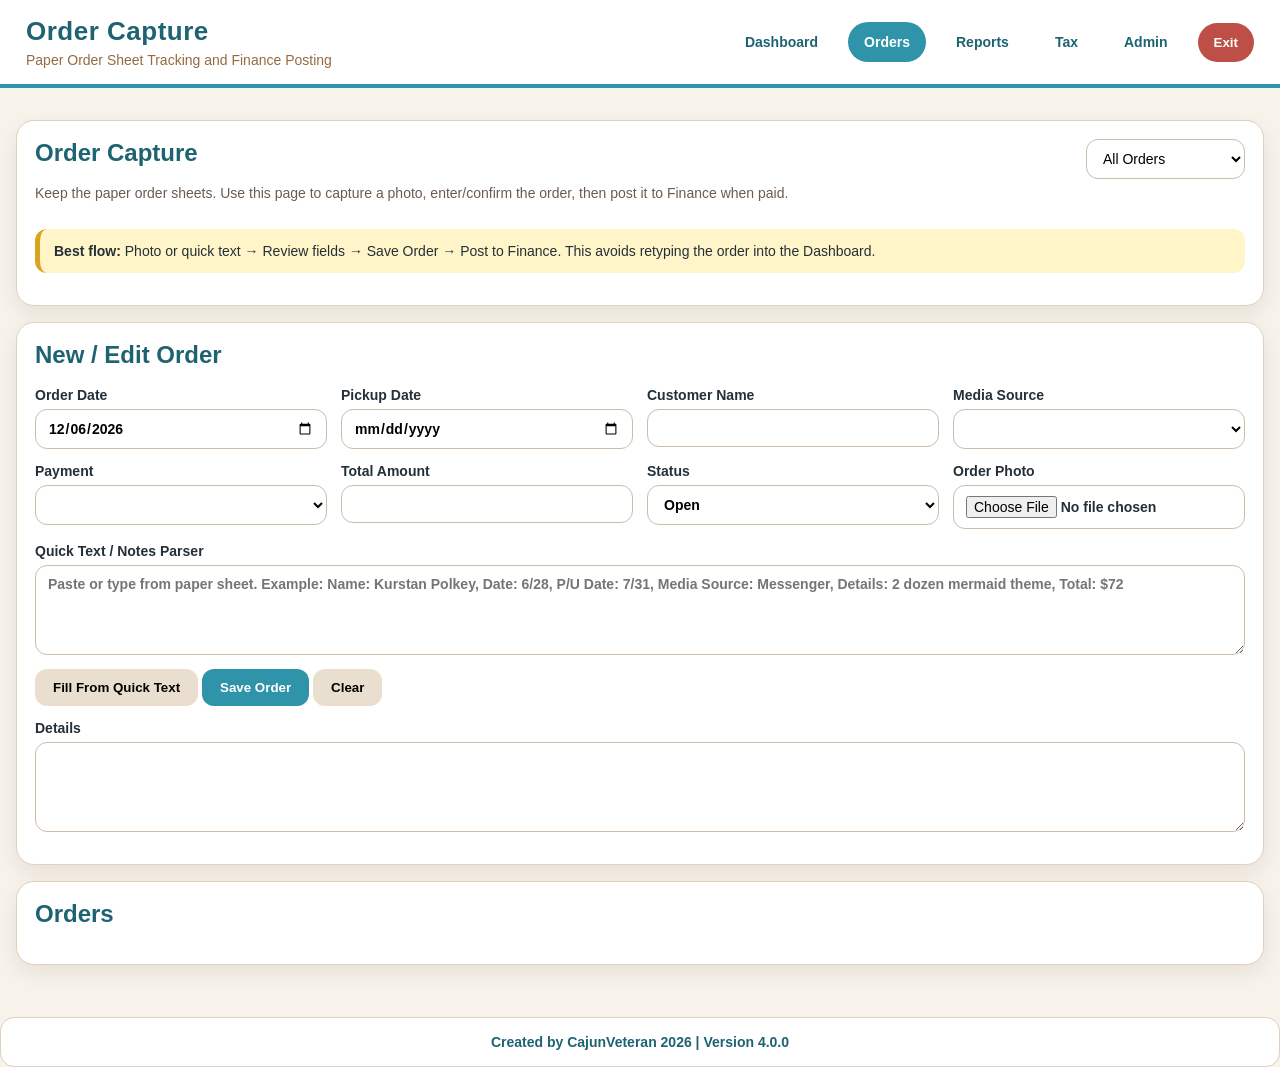
==== orders.html @ 808d406b "Add files via upload" ====
<!doctype html><html><head><meta charset="utf-8"><meta name="viewport" content="width=device-width,initial-scale=1"><title>Order Capture</title><link rel="stylesheet" href="styles.css"></head><body><div id="nav"></div><main>
<section class="panel"><div class="panel-head"><div><h2>Order Capture</h2><p class="hint">Keep the paper order sheets. Use this page to capture a photo, enter/confirm the order, then post it to Finance when paid.</p></div><div class="filters"><select id="statusFilter"><option value="all">All Orders</option><option>Open</option><option>Ready</option><option>Picked Up</option><option>Paid</option><option>Posted to Finance</option><option>Cancelled</option></select></div></div><p class="notice"><b>Best flow:</b> Photo or quick text → Review fields → Save Order → Post to Finance. This avoids retyping the order into the Dashboard.</p></section>
<section class="panel"><h2>New / Edit Order</h2><form id="orderForm" class="grid-4"><input type="hidden" id="orderId"><label>Order Date<input id="orderDate" type="date"></label><label>Pickup Date<input id="pickupDate" type="date"></label><label>Customer Name<input id="customerName"></label><label>Media Source<select id="mediaSource"><option></option><option>Messenger</option><option>Facebook</option><option>Text</option><option>Phone</option><option>In Person</option><option>Other</option></select></label><label>Payment<select id="paymentType"><option></option><option>Apple</option><option>Cash</option><option>Cash App</option><option>Paypal</option><option>Square</option><option>Venmo</option><option>Zelle</option><option>Other</option></select></label><label>Total Amount<input id="totalAmount" type="number" step="0.01"></label><label>Status<select id="status"><option>Open</option><option>Ready</option><option>Picked Up</option><option>Paid</option><option>Posted to Finance</option><option>Cancelled</option></select></label><label>Order Photo<input id="photoInput" type="file" accept="image/*"></label><label class="full">Quick Text / Notes Parser<textarea id="quickText" placeholder="Paste or type from paper sheet. Example: Name: Kurstan Polkey, Date: 6/28, P/U Date: 7/31, Media Source: Messenger, Details: 2 dozen mermaid theme, Total: $72"></textarea></label><div class="full"><button type="button" id="parseBtn">Fill From Quick Text</button> <button class="primary" type="submit">Save Order</button> <button type="button" id="clearBtn">Clear</button></div><label class="full">Details<textarea id="details"></textarea></label><div class="full" id="photoPreviewWrap"></div></form></section>
<section class="panel"><h2>Orders</h2><div id="ordersList"></div></section>
</main><div id="footer"></div><script src="config.js"></script><script src="common.js"></script><script src="orders.js"></script></body></html>
---- styles.css ----
:root{--teal:#2f94aa;--teal-dark:#1e6372;--brown:#956a42;--tan:#eadfce;--cream:#f7f2ea;--line:#dfd0bf;--yellow:#fff5c9;--green:#326725;--red:#bd4f47;--text:#243038;--shadow:0 8px 20px rgba(55,35,15,.08)}*{box-sizing:border-box}body{margin:0;background:var(--cream);color:var(--text);font-family:"Segoe UI",Arial,sans-serif;font-size:14px}.topbar{background:white;border-bottom:4px solid var(--teal);display:flex;align-items:center;justify-content:space-between;padding:16px 26px;gap:20px}.brand{display:flex;align-items:center;gap:20px}.brand img{width:108px;max-height:70px;object-fit:contain}.brand h1{margin:0;color:var(--teal-dark);font-size:26px;letter-spacing:.5px}.brand p{margin:5px 0 0;color:var(--brown)}nav{display:flex;align-items:center;gap:14px;flex-wrap:wrap}nav a,nav button{border:0;border-radius:20px;background:transparent;color:var(--teal-dark);font-weight:800;text-decoration:none;padding:12px 16px;cursor:pointer}nav a.active{background:var(--teal);color:#fff}.exit-btn{background:var(--red)!important;color:#fff!important}main{padding:16px}.cards{display:grid;grid-template-columns:repeat(4,minmax(180px,1fr));gap:12px;margin:10px 0 16px}.card{background:white;border:1px solid var(--line);border-left:6px solid var(--teal);border-radius:16px;padding:18px;box-shadow:var(--shadow)}.card.warning,.filing-card{border-left-color:#dca745;background:#fff8dd}.card span{display:block;color:#6b5b50;font-weight:800;font-size:13px}.card strong{display:block;font-size:24px;margin-top:4px}.panel{background:white;border:1px solid var(--line);border-radius:18px;padding:18px;margin:16px 0;box-shadow:var(--shadow)}.panel h2,.panel-head h2{margin:0 0 18px;color:var(--teal-dark);font-size:24px}.panel-head{display:flex;justify-content:space-between;align-items:flex-start;gap:16px}.filters{display:flex;gap:10px;align-items:center;flex-wrap:wrap}select,input,textarea{border:1px solid #ccbca9;border-radius:12px;padding:10px 12px;background:#fff;font:inherit}textarea{width:100%;min-height:90px;resize:vertical}button{border:0;border-radius:12px;background:var(--tan);padding:11px 18px;font-weight:800;cursor:pointer}.primary{background:var(--teal);color:white}.danger{background:var(--red);color:white}.choice-row{display:flex;gap:8px;flex-wrap:wrap}.choice-btn.active{background:var(--teal);color:white}.grid-4{display:grid;grid-template-columns:repeat(4,1fr);gap:14px}.grid-3{display:grid;grid-template-columns:repeat(3,1fr);gap:14px}.grid-2{display:grid;grid-template-columns:repeat(2,1fr);gap:14px}.full{grid-column:1/-1}label{font-weight:800;display:flex;flex-direction:column;gap:6px}.notice{background:var(--yellow);border-left:5px solid #d9a41f;border-radius:12px;padding:14px}.hint{color:#6b5b50}.table-wrap{overflow:auto;border-radius:14px}table{width:100%;border-collapse:collapse;background:white}th{background:var(--teal-dark);color:white;text-align:left;padding:12px}td{border-bottom:1px solid var(--line);padding:10px}tfoot th{background:var(--green);color:white}.filing-col,td.filing-amount{background:#fff6d6!important;color:#694400;font-weight:900}.mini-cards{display:grid;grid-template-columns:repeat(4,1fr);gap:10px;margin:12px 0}.mini-card{background:#eef9fc;border-radius:14px;padding:12px}.mini-card span{display:block;color:#6b5b50;font-weight:800}.order-card{display:grid;grid-template-columns:1fr auto;gap:10px;align-items:start;border:1px solid var(--line);border-radius:14px;padding:14px;margin:10px 0;background:#fff}.status-pill{display:inline-block;border-radius:999px;padding:5px 10px;background:#e9f4f7;color:var(--teal-dark);font-weight:800}.photo-preview{max-width:240px;border-radius:12px;border:1px solid var(--line);margin-top:8px}.site-footer{text-align:center;background:white;border:1px solid var(--line);border-radius:14px;margin:20px 0 0;padding:16px;color:var(--teal-dark);font-weight:900}.canvas-card{position:relative;height:320px}.legend{display:flex;gap:14px;flex-wrap:wrap;margin-top:10px}.legend span{display:flex;align-items:center;gap:6px}.swatch{display:inline-block;width:13px;height:13px;border-radius:3px}@media(max-width:900px){.topbar{align-items:flex-start;flex-direction:column}.cards,.grid-4,.grid-3,.grid-2,.mini-cards{grid-template-columns:1fr}.panel-head{flex-direction:column}nav{gap:6px}.brand img{width:84px}}
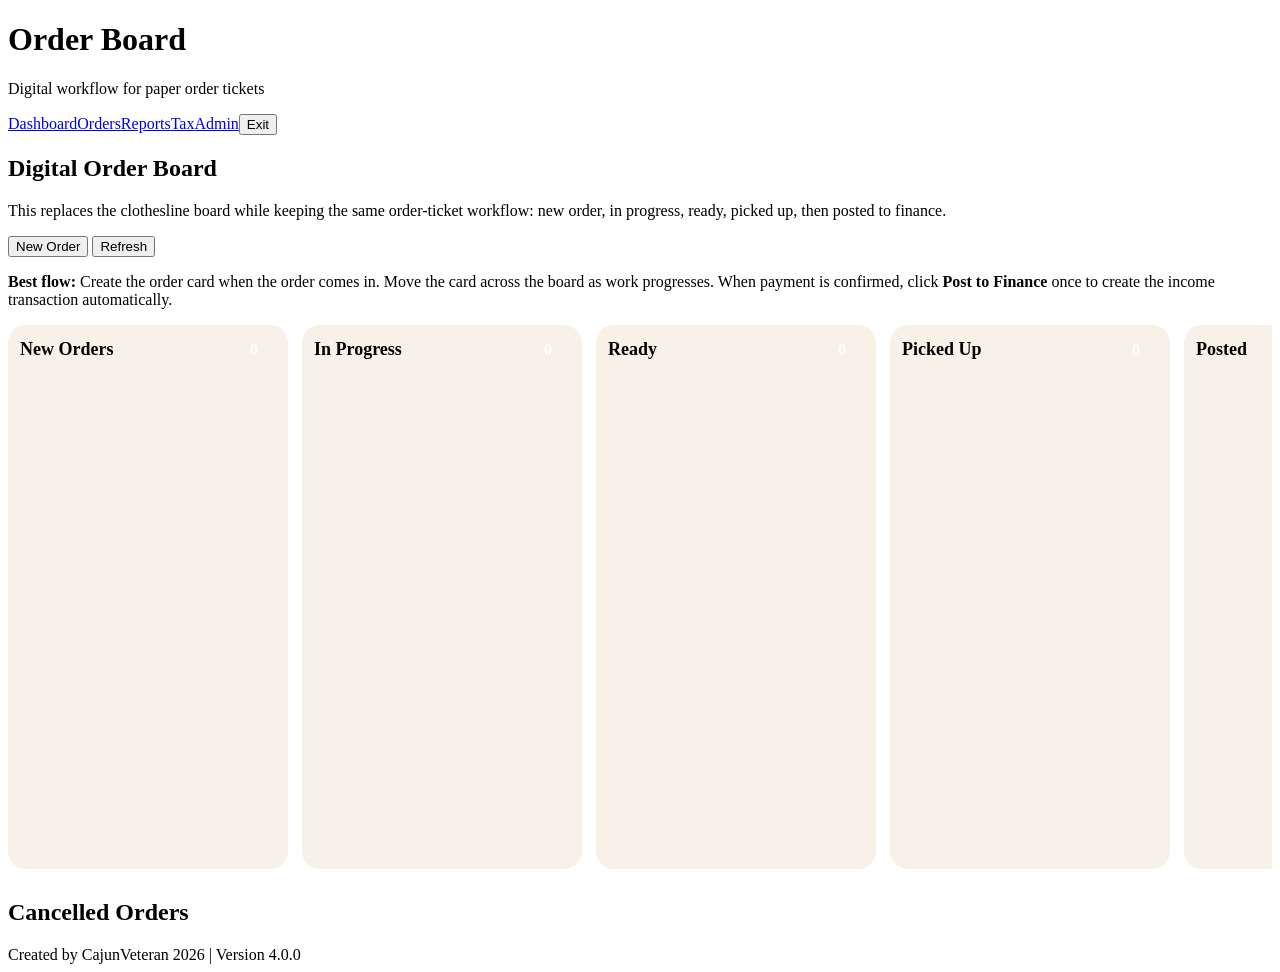
==== commit bc41b53d: "Add files via upload" ====
--- a/orders.html
+++ b/orders.html
@@ -1,5 +1,130 @@
-<!doctype html><html><head><meta charset="utf-8"><meta name="viewport" content="width=device-width,initial-scale=1"><title>Order Capture</title><link rel="stylesheet" href="styles.css"></head><body><div id="nav"></div><main>
-<section class="panel"><div class="panel-head"><div><h2>Order Capture</h2><p class="hint">Keep the paper order sheets. Use this page to capture a photo, enter/confirm the order, then post it to Finance when paid.</p></div><div class="filters"><select id="statusFilter"><option value="all">All Orders</option><option>Open</option><option>Ready</option><option>Picked Up</option><option>Paid</option><option>Posted to Finance</option><option>Cancelled</option></select></div></div><p class="notice"><b>Best flow:</b> Photo or quick text → Review fields → Save Order → Post to Finance. This avoids retyping the order into the Dashboard.</p></section>
-<section class="panel"><h2>New / Edit Order</h2><form id="orderForm" class="grid-4"><input type="hidden" id="orderId"><label>Order Date<input id="orderDate" type="date"></label><label>Pickup Date<input id="pickupDate" type="date"></label><label>Customer Name<input id="customerName"></label><label>Media Source<select id="mediaSource"><option></option><option>Messenger</option><option>Facebook</option><option>Text</option><option>Phone</option><option>In Person</option><option>Other</option></select></label><label>Payment<select id="paymentType"><option></option><option>Apple</option><option>Cash</option><option>Cash App</option><option>Paypal</option><option>Square</option><option>Venmo</option><option>Zelle</option><option>Other</option></select></label><label>Total Amount<input id="totalAmount" type="number" step="0.01"></label><label>Status<select id="status"><option>Open</option><option>Ready</option><option>Picked Up</option><option>Paid</option><option>Posted to Finance</option><option>Cancelled</option></select></label><label>Order Photo<input id="photoInput" type="file" accept="image/*"></label><label class="full">Quick Text / Notes Parser<textarea id="quickText" placeholder="Paste or type from paper sheet. Example: Name: Kurstan Polkey, Date: 6/28, P/U Date: 7/31, Media Source: Messenger, Details: 2 dozen mermaid theme, Total: $72"></textarea></label><div class="full"><button type="button" id="parseBtn">Fill From Quick Text</button> <button class="primary" type="submit">Save Order</button> <button type="button" id="clearBtn">Clear</button></div><label class="full">Details<textarea id="details"></textarea></label><div class="full" id="photoPreviewWrap"></div></form></section>
-<section class="panel"><h2>Orders</h2><div id="ordersList"></div></section>
-</main><div id="footer"></div><script src="config.js"></script><script src="common.js"></script><script src="orders.js"></script></body></html>+<!doctype html>
+<html>
+<head>
+  <meta charset="utf-8">
+  <meta name="viewport" content="width=device-width,initial-scale=1">
+  <title>Order Board</title>
+  <link rel="stylesheet" href="styles.css">
+</head>
+<body>
+<div id="nav"></div>
+<main>
+  <section class="panel">
+    <div class="panel-head">
+      <div>
+        <h2>Digital Order Board</h2>
+        <p class="hint">This replaces the clothesline board while keeping the same order-ticket workflow: new order, in progress, ready, picked up, then posted to finance.</p>
+      </div>
+      <div class="filters">
+        <button class="primary" id="newOrderBtn" type="button">New Order</button>
+        <button id="refreshBtn" type="button">Refresh</button>
+      </div>
+    </div>
+    <p class="notice"><b>Best flow:</b> Create the order card when the order comes in. Move the card across the board as work progresses. When payment is confirmed, click <b>Post to Finance</b> once to create the income transaction automatically.</p>
+  </section>
+
+  <section id="orderFormPanel" class="panel order-form-panel" style="display:none">
+    <div class="panel-head">
+      <h2 id="formTitle">New Order</h2>
+      <button id="closeFormBtn" type="button">Close</button>
+    </div>
+    <form id="orderForm" class="grid-4">
+      <input type="hidden" id="orderId">
+      <label>Order Date
+        <input id="orderDate" type="date">
+      </label>
+      <label>Pickup Date
+        <input id="pickupDate" type="date">
+      </label>
+      <label>Customer Name
+        <input id="customerName" required>
+      </label>
+      <label>Media Source
+        <select id="mediaSource">
+          <option></option>
+          <option>Messenger</option>
+          <option>Facebook</option>
+          <option>Text</option>
+          <option>Phone</option>
+          <option>In Person</option>
+          <option>Other</option>
+        </select>
+      </label>
+      <label>Payment
+        <select id="paymentType">
+          <option></option>
+          <option>Apple</option>
+          <option>Cash</option>
+          <option>Cash App</option>
+          <option>Paypal</option>
+          <option>Square</option>
+          <option>Venmo</option>
+          <option>Zelle</option>
+          <option>Other</option>
+        </select>
+      </label>
+      <label>Total Amount
+        <input id="totalAmount" type="number" step="0.01">
+      </label>
+      <label>Status
+        <select id="status">
+          <option>New Orders</option>
+          <option>In Progress</option>
+          <option>Ready</option>
+          <option>Picked Up</option>
+          <option>Posted to Finance</option>
+          <option>Cancelled</option>
+        </select>
+      </label>
+      <label>Order Photo
+        <input id="photoInput" type="file" accept="image/*">
+      </label>
+      <label class="full">Quick Text Helper
+        <textarea id="quickText" placeholder="Optional quick fill. Example: Name: Kurstan Polkey, Date: 6/28, P/U Date: 7/31, Media Source: Messenger, Payment: Venmo, Details: 2 dozen mermaid theme, Total: 72"></textarea>
+      </label>
+      <div class="full form-actions">
+        <button type="button" id="parseBtn">Fill From Quick Text</button>
+        <button class="primary" type="submit">Save Order</button>
+        <button type="button" id="clearBtn">Clear</button>
+      </div>
+      <label class="full">Details
+        <textarea id="details"></textarea>
+      </label>
+      <div class="full" id="photoPreviewWrap"></div>
+    </form>
+  </section>
+
+  <section class="order-board" id="orderBoard">
+    <div class="board-column" data-status="New Orders">
+      <div class="board-column-head"><h3>New Orders</h3><span id="countNewOrders">0</span></div>
+      <div class="board-list" id="listNewOrders"></div>
+    </div>
+    <div class="board-column" data-status="In Progress">
+      <div class="board-column-head"><h3>In Progress</h3><span id="countInProgress">0</span></div>
+      <div class="board-list" id="listInProgress"></div>
+    </div>
+    <div class="board-column" data-status="Ready">
+      <div class="board-column-head"><h3>Ready</h3><span id="countReady">0</span></div>
+      <div class="board-list" id="listReady"></div>
+    </div>
+    <div class="board-column" data-status="Picked Up">
+      <div class="board-column-head"><h3>Picked Up</h3><span id="countPickedUp">0</span></div>
+      <div class="board-list" id="listPickedUp"></div>
+    </div>
+    <div class="board-column" data-status="Posted to Finance">
+      <div class="board-column-head"><h3>Posted</h3><span id="countPostedtoFinance">0</span></div>
+      <div class="board-list" id="listPostedtoFinance"></div>
+    </div>
+  </section>
+
+  <section class="panel">
+    <h2>Cancelled Orders</h2>
+    <div id="cancelledOrders"></div>
+  </section>
+</main>
+<div id="footer"></div>
+<script src="config.js"></script>
+<script src="common.js"></script>
+<script src="orders.js"></script>
+</body>
+</html>
--- a/styles.css
+++ b/styles.css
@@ -1 +1,130 @@
-:root{--teal:#2f94aa;--teal-dark:#1e6372;--brown:#956a42;--tan:#eadfce;--cream:#f7f2ea;--line:#dfd0bf;--yellow:#fff5c9;--green:#326725;--red:#bd4f47;--text:#243038;--shadow:0 8px 20px rgba(55,35,15,.08)}*{box-sizing:border-box}body{margin:0;background:var(--cream);color:var(--text);font-family:"Segoe UI",Arial,sans-serif;font-size:14px}.topbar{background:white;border-bottom:4px solid var(--teal);display:flex;align-items:center;justify-content:space-between;padding:16px 26px;gap:20px}.brand{display:flex;align-items:center;gap:20px}.brand img{width:108px;max-height:70px;object-fit:contain}.brand h1{margin:0;color:var(--teal-dark);font-size:26px;letter-spacing:.5px}.brand p{margin:5px 0 0;color:var(--brown)}nav{display:flex;align-items:center;gap:14px;flex-wrap:wrap}nav a,nav button{border:0;border-radius:20px;background:transparent;color:var(--teal-dark);font-weight:800;text-decoration:none;padding:12px 16px;cursor:pointer}nav a.active{background:var(--teal);color:#fff}.exit-btn{background:var(--red)!important;color:#fff!important}main{padding:16px}.cards{display:grid;grid-template-columns:repeat(4,minmax(180px,1fr));gap:12px;margin:10px 0 16px}.card{background:white;border:1px solid var(--line);border-left:6px solid var(--teal);border-radius:16px;padding:18px;box-shadow:var(--shadow)}.card.warning,.filing-card{border-left-color:#dca745;background:#fff8dd}.card span{display:block;color:#6b5b50;font-weight:800;font-size:13px}.card strong{display:block;font-size:24px;margin-top:4px}.panel{background:white;border:1px solid var(--line);border-radius:18px;padding:18px;margin:16px 0;box-shadow:var(--shadow)}.panel h2,.panel-head h2{margin:0 0 18px;color:var(--teal-dark);font-size:24px}.panel-head{display:flex;justify-content:space-between;align-items:flex-start;gap:16px}.filters{display:flex;gap:10px;align-items:center;flex-wrap:wrap}select,input,textarea{border:1px solid #ccbca9;border-radius:12px;padding:10px 12px;background:#fff;font:inherit}textarea{width:100%;min-height:90px;resize:vertical}button{border:0;border-radius:12px;background:var(--tan);padding:11px 18px;font-weight:800;cursor:pointer}.primary{background:var(--teal);color:white}.danger{background:var(--red);color:white}.choice-row{display:flex;gap:8px;flex-wrap:wrap}.choice-btn.active{background:var(--teal);color:white}.grid-4{display:grid;grid-template-columns:repeat(4,1fr);gap:14px}.grid-3{display:grid;grid-template-columns:repeat(3,1fr);gap:14px}.grid-2{display:grid;grid-template-columns:repeat(2,1fr);gap:14px}.full{grid-column:1/-1}label{font-weight:800;display:flex;flex-direction:column;gap:6px}.notice{background:var(--yellow);border-left:5px solid #d9a41f;border-radius:12px;padding:14px}.hint{color:#6b5b50}.table-wrap{overflow:auto;border-radius:14px}table{width:100%;border-collapse:collapse;background:white}th{background:var(--teal-dark);color:white;text-align:left;padding:12px}td{border-bottom:1px solid var(--line);padding:10px}tfoot th{background:var(--green);color:white}.filing-col,td.filing-amount{background:#fff6d6!important;color:#694400;font-weight:900}.mini-cards{display:grid;grid-template-columns:repeat(4,1fr);gap:10px;margin:12px 0}.mini-card{background:#eef9fc;border-radius:14px;padding:12px}.mini-card span{display:block;color:#6b5b50;font-weight:800}.order-card{display:grid;grid-template-columns:1fr auto;gap:10px;align-items:start;border:1px solid var(--line);border-radius:14px;padding:14px;margin:10px 0;background:#fff}.status-pill{display:inline-block;border-radius:999px;padding:5px 10px;background:#e9f4f7;color:var(--teal-dark);font-weight:800}.photo-preview{max-width:240px;border-radius:12px;border:1px solid var(--line);margin-top:8px}.site-footer{text-align:center;background:white;border:1px solid var(--line);border-radius:14px;margin:20px 0 0;padding:16px;color:var(--teal-dark);font-weight:900}.canvas-card{position:relative;height:320px}.legend{display:flex;gap:14px;flex-wrap:wrap;margin-top:10px}.legend span{display:flex;align-items:center;gap:6px}.swatch{display:inline-block;width:13px;height:13px;border-radius:3px}@media(max-width:900px){.topbar{align-items:flex-start;flex-direction:column}.cards,.grid-4,.grid-3,.grid-2,.mini-cards{grid-template-columns:1fr}.panel-head{flex-direction:column}nav{gap:6px}.brand img{width:84px}}+
+
+/* v4.1 Digital Order Board */
+.order-board{
+  display:grid;
+  grid-template-columns:repeat(5,minmax(250px,1fr));
+  gap:14px;
+  align-items:start;
+  margin:16px 0;
+  overflow-x:auto;
+  padding-bottom:10px;
+}
+.board-column{
+  background:#f8f1e7;
+  border:1px solid var(--line);
+  border-radius:18px;
+  min-height:520px;
+  padding:12px;
+  box-shadow:var(--shadow);
+}
+.board-column.drag-over{
+  outline:3px dashed var(--teal);
+  background:#edf9fc;
+}
+.board-column-head{
+  display:flex;
+  align-items:center;
+  justify-content:space-between;
+  gap:8px;
+  margin-bottom:10px;
+}
+.board-column-head h3{
+  margin:0;
+  color:var(--teal-dark);
+  font-size:18px;
+}
+.board-column-head span{
+  background:var(--teal);
+  color:white;
+  border-radius:999px;
+  min-width:28px;
+  text-align:center;
+  padding:4px 8px;
+  font-weight:900;
+}
+.board-list{
+  display:flex;
+  flex-direction:column;
+  gap:10px;
+}
+.board-card{
+  background:white;
+  border:1px solid var(--line);
+  border-left:6px solid var(--teal);
+  border-radius:16px;
+  padding:12px;
+  box-shadow:0 6px 14px rgba(55,35,15,.08);
+  cursor:grab;
+}
+.board-card.dragging{
+  opacity:.55;
+}
+.board-card-top{
+  display:flex;
+  align-items:flex-start;
+  justify-content:space-between;
+  gap:8px;
+  margin-bottom:8px;
+}
+.board-card-top strong{
+  color:var(--teal-dark);
+  font-size:16px;
+}
+.board-card-top span{
+  color:var(--brown);
+  font-weight:900;
+  white-space:nowrap;
+}
+.board-meta{
+  font-size:12px;
+  color:#55483d;
+  display:grid;
+  gap:3px;
+}
+.board-card p{
+  font-size:13px;
+  line-height:1.35;
+  margin:8px 0;
+}
+.board-actions{
+  display:flex;
+  gap:6px;
+  flex-wrap:wrap;
+  align-items:center;
+  margin-top:8px;
+}
+.board-actions button{
+  padding:7px 10px;
+  font-size:12px;
+}
+.posted-label{
+  background:#e4f5e7;
+  color:#22602c;
+  border-radius:999px;
+  padding:6px 10px;
+  font-size:12px;
+  font-weight:900;
+}
+.board-photo{
+  width:100%;
+  max-height:150px;
+  object-fit:cover;
+  border-radius:12px;
+  border:1px solid var(--line);
+  margin-top:6px;
+}
+.empty-column{
+  color:#7a6a5c;
+  font-style:italic;
+  background:white;
+  border:1px dashed var(--line);
+  border-radius:12px;
+  padding:14px;
+}
+.order-form-panel{
+  border-left:6px solid var(--teal);
+}
+@media(max-width:1300px){
+  .order-board{grid-template-columns:repeat(5,280px);}
+}
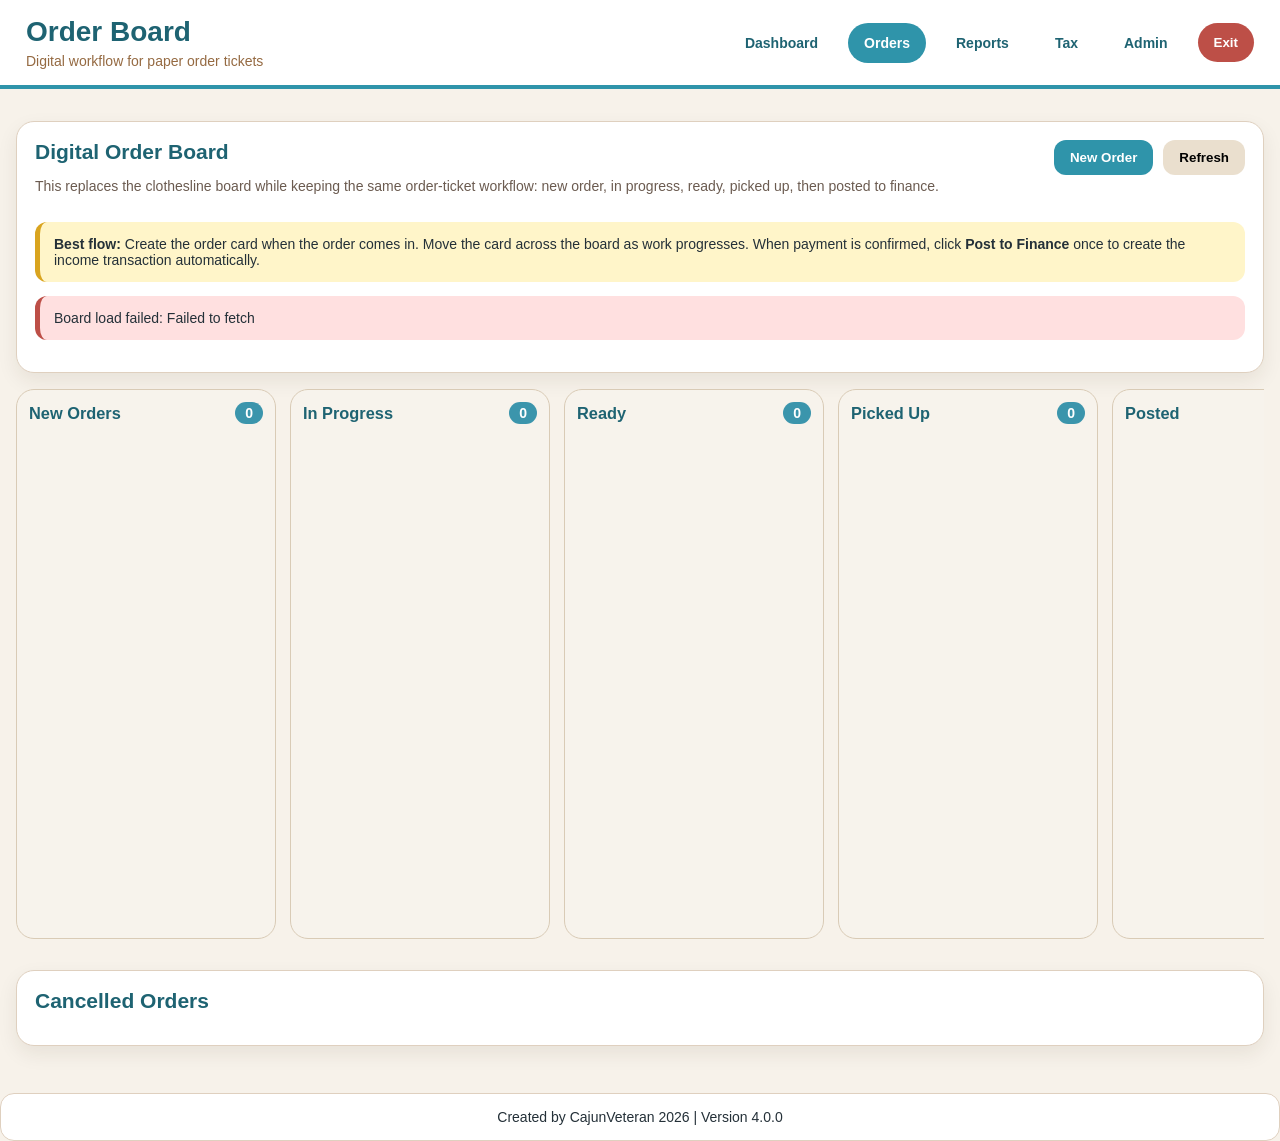
==== commit 065ded44: "Add files via upload" ====
--- a/orders.html
+++ b/orders.html
@@ -4,7 +4,7 @@
   <meta charset="utf-8">
   <meta name="viewport" content="width=device-width,initial-scale=1">
   <title>Order Board</title>
-  <link rel="stylesheet" href="styles.css">
+  <link rel="stylesheet" href="styles.css?v=4102">
 </head>
 <body>
 <div id="nav"></div>
@@ -21,6 +21,7 @@
       </div>
     </div>
     <p class="notice"><b>Best flow:</b> Create the order card when the order comes in. Move the card across the board as work progresses. When payment is confirmed, click <b>Post to Finance</b> once to create the income transaction automatically.</p>
+    <p id="saveStatus" class="notice" style="display:none"></p>
   </section>
 
   <section id="orderFormPanel" class="panel order-form-panel" style="display:none">
@@ -28,7 +29,7 @@
       <h2 id="formTitle">New Order</h2>
       <button id="closeFormBtn" type="button">Close</button>
     </div>
-    <form id="orderForm" class="grid-4">
+    <form id="orderForm" class="grid-4" onsubmit="return false;">
       <input type="hidden" id="orderId">
       <label>Order Date
         <input id="orderDate" type="date">
@@ -37,7 +38,7 @@
         <input id="pickupDate" type="date">
       </label>
       <label>Customer Name
-        <input id="customerName" required>
+        <input id="customerName">
       </label>
       <label>Media Source
         <select id="mediaSource">
@@ -84,7 +85,7 @@
       </label>
       <div class="full form-actions">
         <button type="button" id="parseBtn">Fill From Quick Text</button>
-        <button class="primary" type="submit">Save Order</button>
+        <button class="primary" id="saveOrderBtn" type="button">Save Order</button>
         <button type="button" id="clearBtn">Clear</button>
       </div>
       <label class="full">Details
@@ -95,26 +96,11 @@
   </section>
 
   <section class="order-board" id="orderBoard">
-    <div class="board-column" data-status="New Orders">
-      <div class="board-column-head"><h3>New Orders</h3><span id="countNewOrders">0</span></div>
-      <div class="board-list" id="listNewOrders"></div>
-    </div>
-    <div class="board-column" data-status="In Progress">
-      <div class="board-column-head"><h3>In Progress</h3><span id="countInProgress">0</span></div>
-      <div class="board-list" id="listInProgress"></div>
-    </div>
-    <div class="board-column" data-status="Ready">
-      <div class="board-column-head"><h3>Ready</h3><span id="countReady">0</span></div>
-      <div class="board-list" id="listReady"></div>
-    </div>
-    <div class="board-column" data-status="Picked Up">
-      <div class="board-column-head"><h3>Picked Up</h3><span id="countPickedUp">0</span></div>
-      <div class="board-list" id="listPickedUp"></div>
-    </div>
-    <div class="board-column" data-status="Posted to Finance">
-      <div class="board-column-head"><h3>Posted</h3><span id="countPostedtoFinance">0</span></div>
-      <div class="board-list" id="listPostedtoFinance"></div>
-    </div>
+    <div class="board-column" data-status="New Orders"><div class="board-column-head"><h3>New Orders</h3><span id="countNewOrders">0</span></div><div class="board-list" id="listNewOrders"></div></div>
+    <div class="board-column" data-status="In Progress"><div class="board-column-head"><h3>In Progress</h3><span id="countInProgress">0</span></div><div class="board-list" id="listInProgress"></div></div>
+    <div class="board-column" data-status="Ready"><div class="board-column-head"><h3>Ready</h3><span id="countReady">0</span></div><div class="board-list" id="listReady"></div></div>
+    <div class="board-column" data-status="Picked Up"><div class="board-column-head"><h3>Picked Up</h3><span id="countPickedUp">0</span></div><div class="board-list" id="listPickedUp"></div></div>
+    <div class="board-column" data-status="Posted to Finance"><div class="board-column-head"><h3>Posted</h3><span id="countPostedtoFinance">0</span></div><div class="board-list" id="listPostedtoFinance"></div></div>
   </section>
 
   <section class="panel">
@@ -123,8 +109,8 @@
   </section>
 </main>
 <div id="footer"></div>
-<script src="config.js"></script>
-<script src="common.js"></script>
-<script src="orders.js"></script>
+<script src="config.js?v=4102"></script>
+<script src="common.js?v=4102"></script>
+<script src="orders.js?v=4102"></script>
 </body>
 </html>
--- a/styles.css
+++ b/styles.css
@@ -1,130 +1,22 @@
-
-
-/* v4.1 Digital Order Board */
-.order-board{
-  display:grid;
-  grid-template-columns:repeat(5,minmax(250px,1fr));
-  gap:14px;
-  align-items:start;
-  margin:16px 0;
-  overflow-x:auto;
-  padding-bottom:10px;
-}
-.board-column{
-  background:#f8f1e7;
-  border:1px solid var(--line);
-  border-radius:18px;
-  min-height:520px;
-  padding:12px;
-  box-shadow:var(--shadow);
-}
-.board-column.drag-over{
-  outline:3px dashed var(--teal);
-  background:#edf9fc;
-}
-.board-column-head{
-  display:flex;
-  align-items:center;
-  justify-content:space-between;
-  gap:8px;
-  margin-bottom:10px;
-}
-.board-column-head h3{
-  margin:0;
-  color:var(--teal-dark);
-  font-size:18px;
-}
-.board-column-head span{
-  background:var(--teal);
-  color:white;
-  border-radius:999px;
-  min-width:28px;
-  text-align:center;
-  padding:4px 8px;
-  font-weight:900;
-}
-.board-list{
-  display:flex;
-  flex-direction:column;
-  gap:10px;
-}
-.board-card{
-  background:white;
-  border:1px solid var(--line);
-  border-left:6px solid var(--teal);
-  border-radius:16px;
-  padding:12px;
-  box-shadow:0 6px 14px rgba(55,35,15,.08);
-  cursor:grab;
-}
-.board-card.dragging{
-  opacity:.55;
-}
-.board-card-top{
-  display:flex;
-  align-items:flex-start;
-  justify-content:space-between;
-  gap:8px;
-  margin-bottom:8px;
-}
-.board-card-top strong{
-  color:var(--teal-dark);
-  font-size:16px;
-}
-.board-card-top span{
-  color:var(--brown);
-  font-weight:900;
-  white-space:nowrap;
-}
-.board-meta{
-  font-size:12px;
-  color:#55483d;
-  display:grid;
-  gap:3px;
-}
-.board-card p{
-  font-size:13px;
-  line-height:1.35;
-  margin:8px 0;
-}
-.board-actions{
-  display:flex;
-  gap:6px;
-  flex-wrap:wrap;
-  align-items:center;
-  margin-top:8px;
-}
-.board-actions button{
-  padding:7px 10px;
-  font-size:12px;
-}
-.posted-label{
-  background:#e4f5e7;
-  color:#22602c;
-  border-radius:999px;
-  padding:6px 10px;
-  font-size:12px;
-  font-weight:900;
-}
-.board-photo{
-  width:100%;
-  max-height:150px;
-  object-fit:cover;
-  border-radius:12px;
-  border:1px solid var(--line);
-  margin-top:6px;
-}
-.empty-column{
-  color:#7a6a5c;
-  font-style:italic;
-  background:white;
-  border:1px dashed var(--line);
-  border-radius:12px;
-  padding:14px;
-}
-.order-form-panel{
-  border-left:6px solid var(--teal);
-}
-@media(max-width:1300px){
-  .order-board{grid-template-columns:repeat(5,280px);}
-}
+:root{--teal:#2f94aa;--teal-dark:#1e6372;--brown:#956a42;--tan:#eadfce;--cream:#f7f2ea;--line:#dfd0bf;--yellow:#fff5c9;--green:#326725;--red:#bd4f47;--text:#243038;--shadow:0 8px 20px rgba(55,35,15,.08)}
+*{box-sizing:border-box}
+body{margin:0;background:var(--cream);color:var(--text);font-family:"Segoe UI",Arial,sans-serif;font-size:14px}
+.topbar{background:#fff;border-bottom:4px solid var(--teal);display:flex;align-items:center;justify-content:space-between;padding:16px 26px;gap:20px}.brand{display:flex;align-items:center;gap:20px}.brand img{width:108px;max-height:70px;object-fit:contain}.brand h1{margin:0;color:var(--teal-dark)}.brand p{margin:5px 0 0;color:var(--brown)}
+nav{display:flex;gap:14px;align-items:center;flex-wrap:wrap}nav a,nav button{border:0;background:transparent;padding:12px 16px;border-radius:20px;text-decoration:none;color:var(--teal-dark);font-weight:800;cursor:pointer}nav a.active{background:var(--teal);color:#fff}.exit-btn{background:var(--red)!important;color:#fff!important}
+main{padding:16px}.panel{background:#fff;border:1px solid var(--line);border-radius:18px;padding:18px;margin:16px 0;box-shadow:var(--shadow)}
+.panel h2{color:var(--teal-dark);margin:0 0 14px}.panel-head{display:flex;justify-content:space-between;gap:15px;align-items:flex-start}.filters{display:flex;gap:10px;flex-wrap:wrap}
+.cards{display:grid;grid-template-columns:repeat(4,minmax(180px,1fr));gap:12px}.card{background:#fff;border:1px solid var(--line);border-left:6px solid var(--teal);border-radius:16px;padding:18px}.card.warning,.filing-card{border-left-color:#dca745;background:#fff8dd}.card span{display:block;font-weight:800;color:#6b5b50}.card strong{display:block;font-size:24px;margin-top:5px}
+.grid-4{display:grid;grid-template-columns:repeat(4,1fr);gap:14px}.grid-3{display:grid;grid-template-columns:repeat(3,1fr);gap:14px}.grid-2{display:grid;grid-template-columns:repeat(2,1fr);gap:14px}.full{grid-column:1/-1}
+label{display:flex;flex-direction:column;gap:6px;font-weight:700}input,select,textarea{padding:10px 12px;border:1px solid #ccbca9;border-radius:12px;font:inherit}textarea{min-height:90px}
+button{border:0;border-radius:12px;background:var(--tan);padding:10px 16px;font-weight:800;cursor:pointer}.primary{background:var(--teal);color:#fff}.danger{background:var(--red);color:#fff}
+.notice{background:var(--yellow);border-left:5px solid #d9a41f;padding:14px;border-radius:12px}.hint{color:#6b5b50}
+.table-wrap{overflow:auto}table{width:100%;border-collapse:collapse}th{background:var(--teal-dark);color:#fff;padding:12px;text-align:left}td{padding:10px;border-bottom:1px solid var(--line)}
+.site-footer{text-align:center;background:#fff;border:1px solid var(--line);border-radius:14px;padding:15px;margin-top:15px}
+.photo-preview{max-width:240px;border-radius:12px;border:1px solid var(--line)}
+.order-board{display:grid;grid-template-columns:repeat(5,minmax(260px,1fr));gap:14px;overflow-x:auto;padding-bottom:15px}
+.board-column{background:#f7f3ec;border:1px solid #d9cbb6;border-radius:18px;padding:12px;min-height:550px}.board-column.drag-over{outline:3px dashed var(--teal);background:#edf9fc}
+.board-column-head{display:flex;justify-content:space-between;align-items:center;margin-bottom:12px}.board-column-head h3{margin:0;color:var(--teal-dark)}.board-column-head span{background:#3b95ac;color:#fff;border-radius:999px;padding:3px 10px;font-weight:700}
+.board-list{display:flex;flex-direction:column;gap:10px}.board-card{background:#fff;border-left:6px solid #3b95ac;border-radius:14px;padding:12px;box-shadow:0 3px 8px rgba(0,0,0,.08);cursor:grab}
+.board-card-top{display:flex;justify-content:space-between;gap:10px}.board-meta{font-size:12px;color:#666;margin:8px 0}.board-actions{display:flex;gap:6px;flex-wrap:wrap;margin-top:10px}
+.board-photo{width:100%;max-height:180px;object-fit:cover;border-radius:10px;margin-top:8px}.posted-label{background:#dff3df;color:#2d6b2d;border-radius:999px;padding:6px 10px;font-weight:700}.empty-column{background:#fff;border:1px dashed #cbbca8;border-radius:12px;padding:14px;color:#777;font-style:italic}
+@media(max-width:900px){.cards,.grid-4,.grid-3,.grid-2{grid-template-columns:1fr}.topbar{flex-direction:column;align-items:flex-start}}
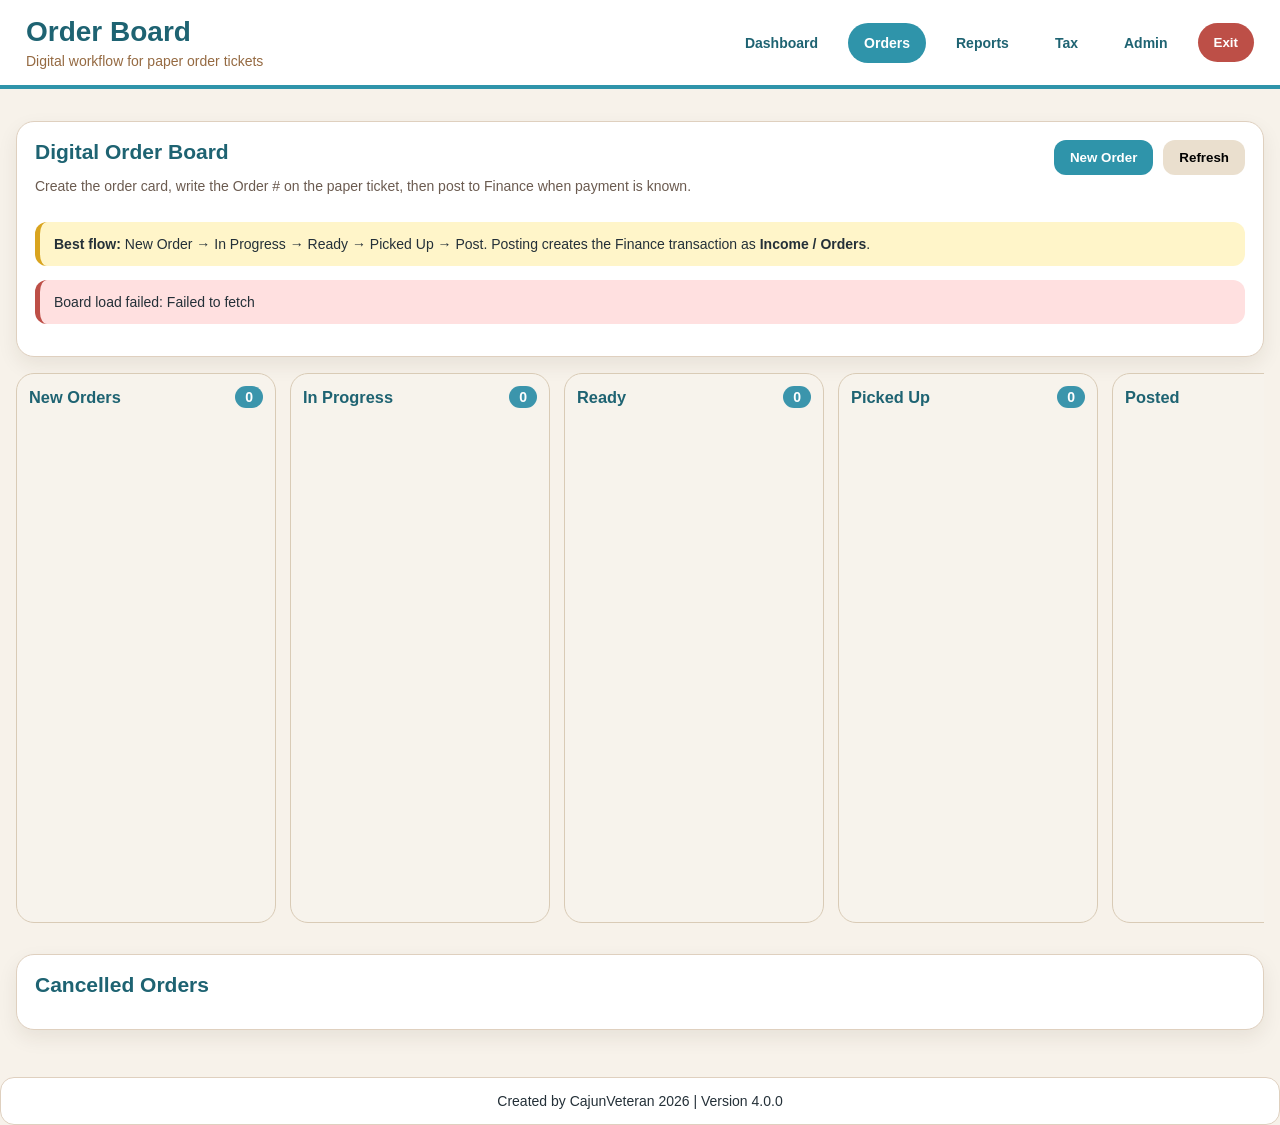
==== commit 75751a24: "Add files via upload" ====
--- a/orders.html
+++ b/orders.html
@@ -4,7 +4,7 @@
   <meta charset="utf-8">
   <meta name="viewport" content="width=device-width,initial-scale=1">
   <title>Order Board</title>
-  <link rel="stylesheet" href="styles.css?v=4102">
+  <link rel="stylesheet" href="styles.css?v=4111">
 </head>
 <body>
 <div id="nav"></div>
@@ -13,14 +13,14 @@
     <div class="panel-head">
       <div>
         <h2>Digital Order Board</h2>
-        <p class="hint">This replaces the clothesline board while keeping the same order-ticket workflow: new order, in progress, ready, picked up, then posted to finance.</p>
+        <p class="hint">Create the order card, write the Order # on the paper ticket, then post to Finance when payment is known.</p>
       </div>
       <div class="filters">
         <button class="primary" id="newOrderBtn" type="button">New Order</button>
         <button id="refreshBtn" type="button">Refresh</button>
       </div>
     </div>
-    <p class="notice"><b>Best flow:</b> Create the order card when the order comes in. Move the card across the board as work progresses. When payment is confirmed, click <b>Post to Finance</b> once to create the income transaction automatically.</p>
+    <p class="notice"><b>Best flow:</b> New Order → In Progress → Ready → Picked Up → Post. Posting creates the Finance transaction as <b>Income / Orders</b>.</p>
     <p id="saveStatus" class="notice" style="display:none"></p>
   </section>
 
@@ -29,17 +29,23 @@
       <h2 id="formTitle">New Order</h2>
       <button id="closeFormBtn" type="button">Close</button>
     </div>
+
     <form id="orderForm" class="grid-4" onsubmit="return false;">
       <input type="hidden" id="orderId">
+
       <label>Order Date
         <input id="orderDate" type="date">
       </label>
+
       <label>Pickup Date
         <input id="pickupDate" type="date">
       </label>
+
       <label>Customer Name
-        <input id="customerName">
+        <input id="customerName" list="customerNameList" autocomplete="off">
+        <datalist id="customerNameList"></datalist>
       </label>
+
       <label>Media Source
         <select id="mediaSource">
           <option></option>
@@ -51,22 +57,11 @@
           <option>Other</option>
         </select>
       </label>
-      <label>Payment
-        <select id="paymentType">
-          <option></option>
-          <option>Apple</option>
-          <option>Cash</option>
-          <option>Cash App</option>
-          <option>Paypal</option>
-          <option>Square</option>
-          <option>Venmo</option>
-          <option>Zelle</option>
-          <option>Other</option>
-        </select>
-      </label>
+
       <label>Total Amount
         <input id="totalAmount" type="number" step="0.01">
       </label>
+
       <label>Status
         <select id="status">
           <option>New Orders</option>
@@ -77,21 +72,19 @@
           <option>Cancelled</option>
         </select>
       </label>
-      <label>Order Photo
-        <input id="photoInput" type="file" accept="image/*">
+
+      <div class="finance-posting-note full">
+        <b>When posted:</b> Type = <b>Income</b>, Account = <b>Orders</b>. If payment is blank, the Post button will ask for payment method.
+      </div>
+
+      <label class="full">Details
+        <textarea id="details"></textarea>
       </label>
-      <label class="full">Quick Text Helper
-        <textarea id="quickText" placeholder="Optional quick fill. Example: Name: Kurstan Polkey, Date: 6/28, P/U Date: 7/31, Media Source: Messenger, Payment: Venmo, Details: 2 dozen mermaid theme, Total: 72"></textarea>
-      </label>
+
       <div class="full form-actions">
-        <button type="button" id="parseBtn">Fill From Quick Text</button>
         <button class="primary" id="saveOrderBtn" type="button">Save Order</button>
         <button type="button" id="clearBtn">Clear</button>
       </div>
-      <label class="full">Details
-        <textarea id="details"></textarea>
-      </label>
-      <div class="full" id="photoPreviewWrap"></div>
     </form>
   </section>
 
@@ -109,8 +102,8 @@
   </section>
 </main>
 <div id="footer"></div>
-<script src="config.js?v=4102"></script>
-<script src="common.js?v=4102"></script>
-<script src="orders.js?v=4102"></script>
+<script src="config.js?v=4111"></script>
+<script src="common.js?v=4111"></script>
+<script src="orders.js?v=4111"></script>
 </body>
 </html>
--- a/styles.css
+++ b/styles.css
@@ -20,3 +20,315 @@
 .board-card-top{display:flex;justify-content:space-between;gap:10px}.board-meta{font-size:12px;color:#666;margin:8px 0}.board-actions{display:flex;gap:6px;flex-wrap:wrap;margin-top:10px}
 .board-photo{width:100%;max-height:180px;object-fit:cover;border-radius:10px;margin-top:8px}.posted-label{background:#dff3df;color:#2d6b2d;border-radius:999px;padding:6px 10px;font-weight:700}.empty-column{background:#fff;border:1px dashed #cbbca8;border-radius:12px;padding:14px;color:#777;font-style:italic}
 @media(max-width:900px){.cards,.grid-4,.grid-3,.grid-2{grid-template-columns:1fr}.topbar{flex-direction:column;align-items:flex-start}}
+
+/* =========================
+   TAX PAGE POLISH v4.1.06
+   ========================= */
+.tax-rule-panel{
+  background:#fff6c9;
+  border-color:#e1b838;
+  border-left:6px solid #d9a41f;
+}
+.tax-rule-panel h2{color:#694400}
+.tax-cards{grid-template-columns:repeat(6,minmax(150px,1fr));}
+.tax-table-wrap{
+  border-radius:10px;
+  overflow:hidden;
+  border:1px solid var(--line);
+}
+.tax-table{
+  border-collapse:separate;
+  border-spacing:0;
+  table-layout:auto;
+}
+.tax-table thead th:first-child{border-top-left-radius:10px;}
+.tax-table thead th:last-child{border-top-right-radius:10px;}
+.tax-table th,
+.tax-table td{
+  vertical-align:middle;
+}
+.tax-table .filing-col,
+.tax-table .filing-amount{
+  background:#fff2b8!important;
+  color:#6b4600!important;
+  font-weight:900;
+}
+.tax-table tr.tax-row-paid td{
+  background:#e9f8e9!important;
+}
+.tax-table tr.tax-row-paid .filing-amount{
+  background:#dff3c8!important;
+}
+.money-input-col,
+.money-input-cell{
+  width:125px;
+  max-width:125px;
+}
+.currency-input{
+  display:flex;
+  align-items:center;
+  width:118px;
+  max-width:118px;
+  border:1px solid #ccbca9;
+  border-radius:10px;
+  overflow:hidden;
+  background:#fff;
+}
+.currency-input span{
+  display:inline-flex;
+  align-items:center;
+  justify-content:center;
+  width:28px;
+  color:#6b5b50;
+  font-weight:900;
+  background:#f4eadb;
+  border-right:1px solid #ccbca9;
+}
+.currency-input input{
+  border:0!important;
+  border-radius:0!important;
+  width:88px!important;
+  min-width:88px!important;
+  padding:8px 8px!important;
+  background:#fff;
+}
+.actual-paid-cell{
+  font-weight:800;
+  color:#1e6372;
+  white-space:nowrap;
+}
+.tax-date-input{
+  width:138px!important;
+  padding:8px!important;
+}
+.paid-col,
+.paid-cell{
+  width:92px;
+  max-width:92px;
+}
+.paid-toggle{
+  display:inline-flex;
+  flex-direction:row!important;
+  align-items:center;
+  justify-content:flex-start;
+  gap:6px;
+  font-weight:900;
+  white-space:nowrap;
+}
+.paid-toggle input{
+  width:16px;
+  height:16px;
+  margin:0;
+}
+.paid-toggle.is-paid span{color:#2b7a34;}
+.paid-toggle.is-open span{color:#bd4f47;}
+.notes-col,
+.notes-cell{
+  width:190px;
+  max-width:190px;
+}
+.tax-notes-input{
+  width:180px!important;
+  max-width:180px!important;
+  padding:8px!important;
+}
+.tax-save-btn{
+  padding:8px 12px!important;
+}
+.month-cell{font-weight:800;color:#1e6372;}
+@media(max-width:1200px){
+  .tax-cards{grid-template-columns:repeat(3,1fr);}
+}
+@media(max-width:700px){
+  .tax-cards{grid-template-columns:1fr;}
+}
+
+
+/* =========================
+   GLOBAL TABLE + BUTTON POLISH v4.1.07
+   ========================= */
+.table-wrap{
+  border-radius:10px!important;
+  overflow:hidden!important;
+  border:1px solid var(--line);
+}
+.table-wrap table{
+  border-collapse:separate!important;
+  border-spacing:0!important;
+}
+.table-wrap table thead th:first-child{border-top-left-radius:10px;}
+.table-wrap table thead th:last-child{border-top-right-radius:10px;}
+#runCustomerReport{
+  width:auto!important;
+  min-width:130px;
+  max-width:170px;
+  align-self:end;
+  justify-self:start;
+  padding:10px 16px!important;
+}
+.board-actions .danger{
+  background:#bd4f47!important;
+  color:#fff!important;
+}
+.board-actions button{
+  white-space:nowrap;
+}
+
+/* =========================
+   REPORTS PAGE OLD-SITE LOOK v4.1.09
+   ========================= */
+.reports-hero .panel-head{
+  min-height:96px;
+}
+.reports-grid{
+  display:grid;
+  grid-template-columns:1fr 1fr;
+  gap:16px;
+  margin-top:16px;
+}
+.report-card{
+  border-radius:18px;
+}
+.report-card h2{
+  color:var(--teal-dark);
+  font-size:24px;
+  letter-spacing:.5px;
+  margin-bottom:14px;
+}
+.chart-card canvas{
+  width:100%;
+  display:block;
+}
+.pie-layout{
+  display:grid;
+  grid-template-columns:minmax(220px, .8fr) minmax(280px, 1.2fr);
+  align-items:center;
+  gap:14px;
+  min-height:310px;
+}
+.report-legend{
+  display:flex;
+  gap:10px 16px;
+  flex-wrap:wrap;
+  align-items:center;
+  margin-top:8px;
+  font-size:13px;
+}
+.report-legend.stacked{
+  flex-direction:column;
+  align-items:flex-start;
+  justify-content:center;
+  margin-top:0;
+}
+.report-legend.stacked.horizontal{
+  flex-direction:row;
+  align-content:flex-start;
+  justify-content:flex-start;
+}
+.report-legend span{
+  display:flex;
+  align-items:center;
+  gap:7px;
+  white-space:nowrap;
+}
+.swatch{
+  display:inline-block;
+  width:13px;
+  height:13px;
+  border-radius:3px;
+  flex:0 0 13px;
+}
+.customer-report-card,
+.year-report-card{
+  margin-top:16px;
+  min-height:360px;
+}
+#customerChart,
+#yearChart{
+  width:100%;
+  display:block;
+}
+@media(max-width:1000px){
+  .reports-grid{grid-template-columns:1fr;}
+  .pie-layout{grid-template-columns:1fr;}
+  .report-legend.stacked{flex-direction:row;}
+}
+
+
+/* =========================
+   ORDER BOARD + DASHBOARD POSTED SUMMARY v4.1.11
+   ========================= */
+.finance-posting-note{
+  background:#eef9fc;
+  border-left:5px solid var(--teal);
+  border-radius:12px;
+  padding:12px 14px;
+  color:#1e6372;
+}
+.order-number{
+  display:inline-flex;
+  align-items:center;
+  background:#fff0c6;
+  color:#7a4b12;
+  border:1px solid #e0b75a;
+  border-radius:999px;
+  padding:4px 9px;
+  font-weight:900;
+  font-size:12px;
+  margin-bottom:8px;
+}
+.orders-month-summary-panel{
+  border-left:6px solid var(--teal);
+}
+.month-summary-link{
+  display:inline-flex;
+  align-items:center;
+  text-decoration:none;
+  border-radius:12px;
+  padding:10px 16px;
+}
+.month-summary-cards{
+  display:flex;
+  gap:12px;
+  flex-wrap:wrap;
+  margin-top:12px;
+}
+.month-summary-card{
+  background:#fff;
+  border:1px solid var(--line);
+  border-left:6px solid #d9a966;
+  border-radius:14px;
+  padding:13px 16px;
+  min-width:120px;
+  box-shadow:var(--shadow);
+}
+.month-summary-card span{
+  display:block;
+  color:#6b5b50;
+  font-weight:900;
+}
+.month-summary-card strong{
+  display:block;
+  color:var(--teal-dark);
+  font-size:28px;
+  line-height:1;
+  margin-top:4px;
+}
+.month-summary-card small{
+  display:block;
+  color:#94633f;
+  font-weight:800;
+  margin-top:4px;
+}
+.month-summary-empty{
+  background:#fff;
+  border:1px dashed var(--line);
+  border-radius:12px;
+  padding:12px 14px;
+  color:#6b5b50;
+  font-weight:800;
+}
+.month-summary-empty.error{
+  border-color:#bd4f47;
+  color:#bd4f47;
+}
